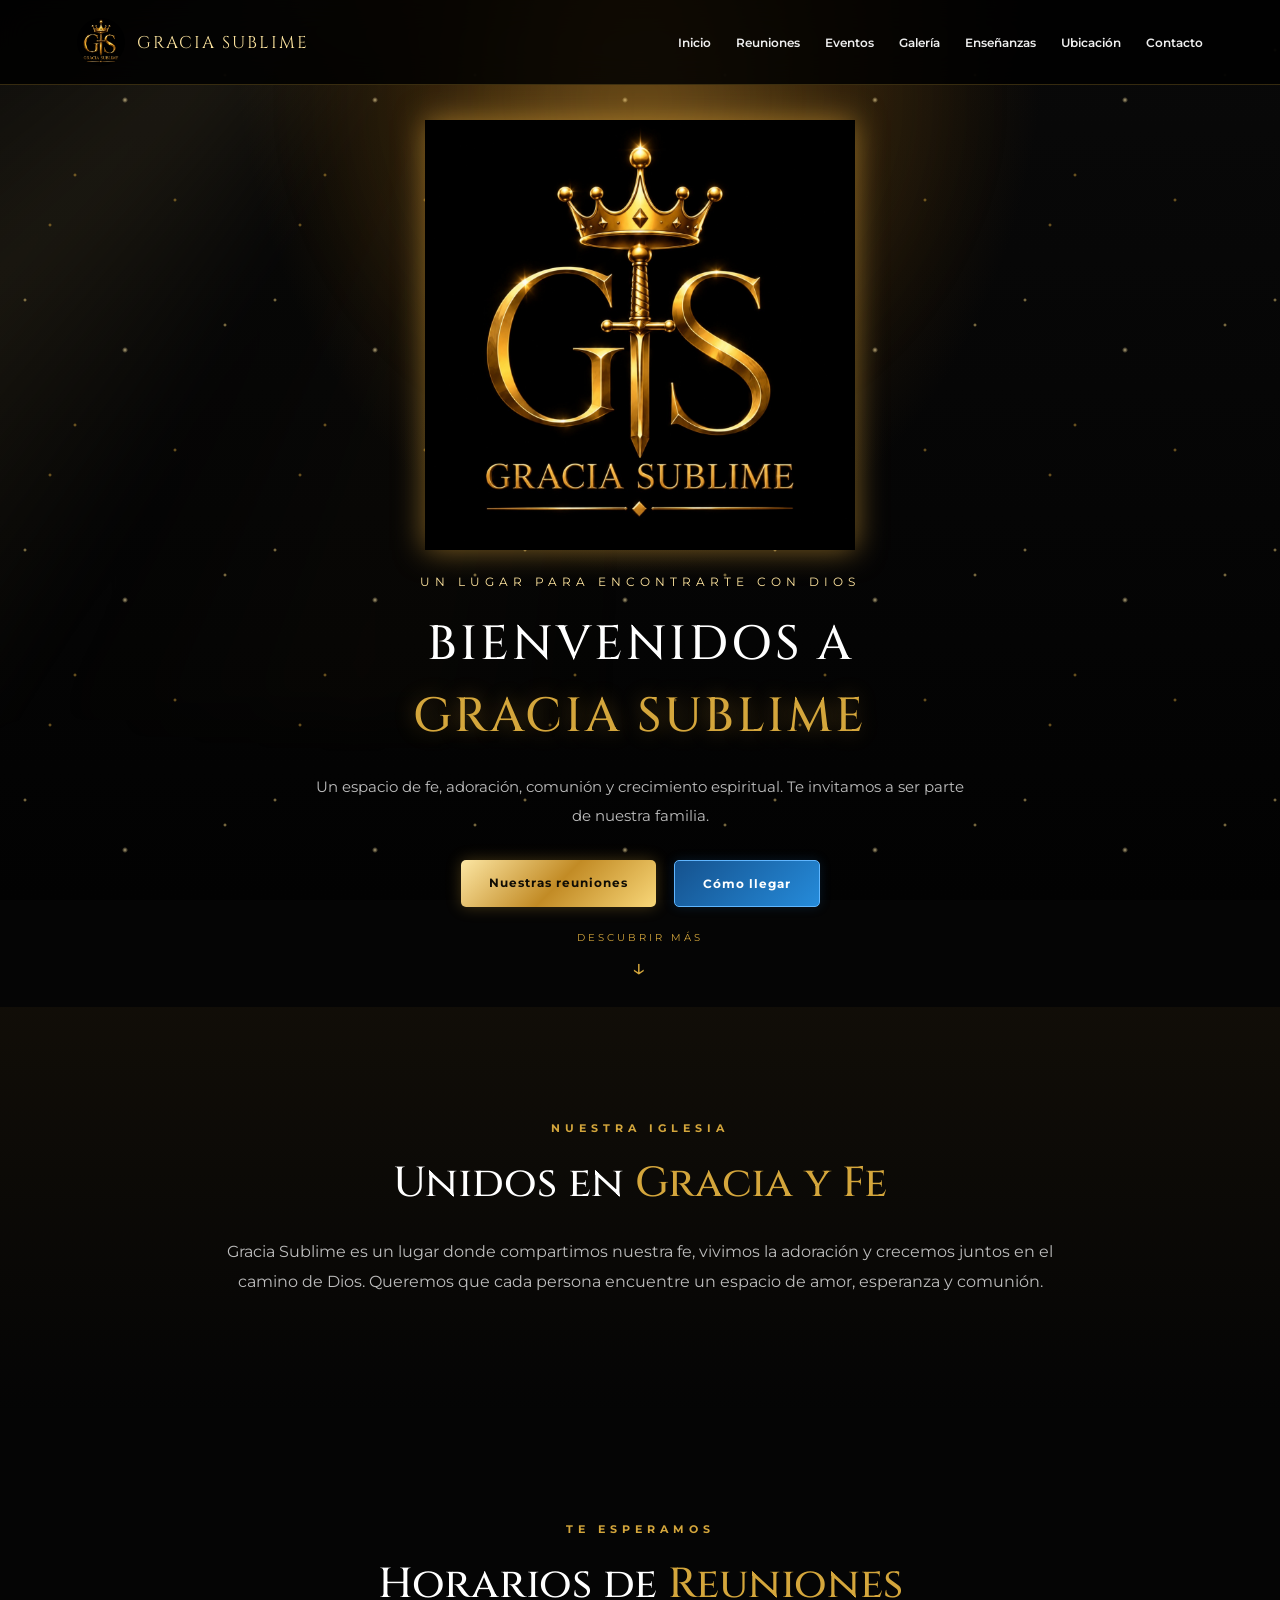
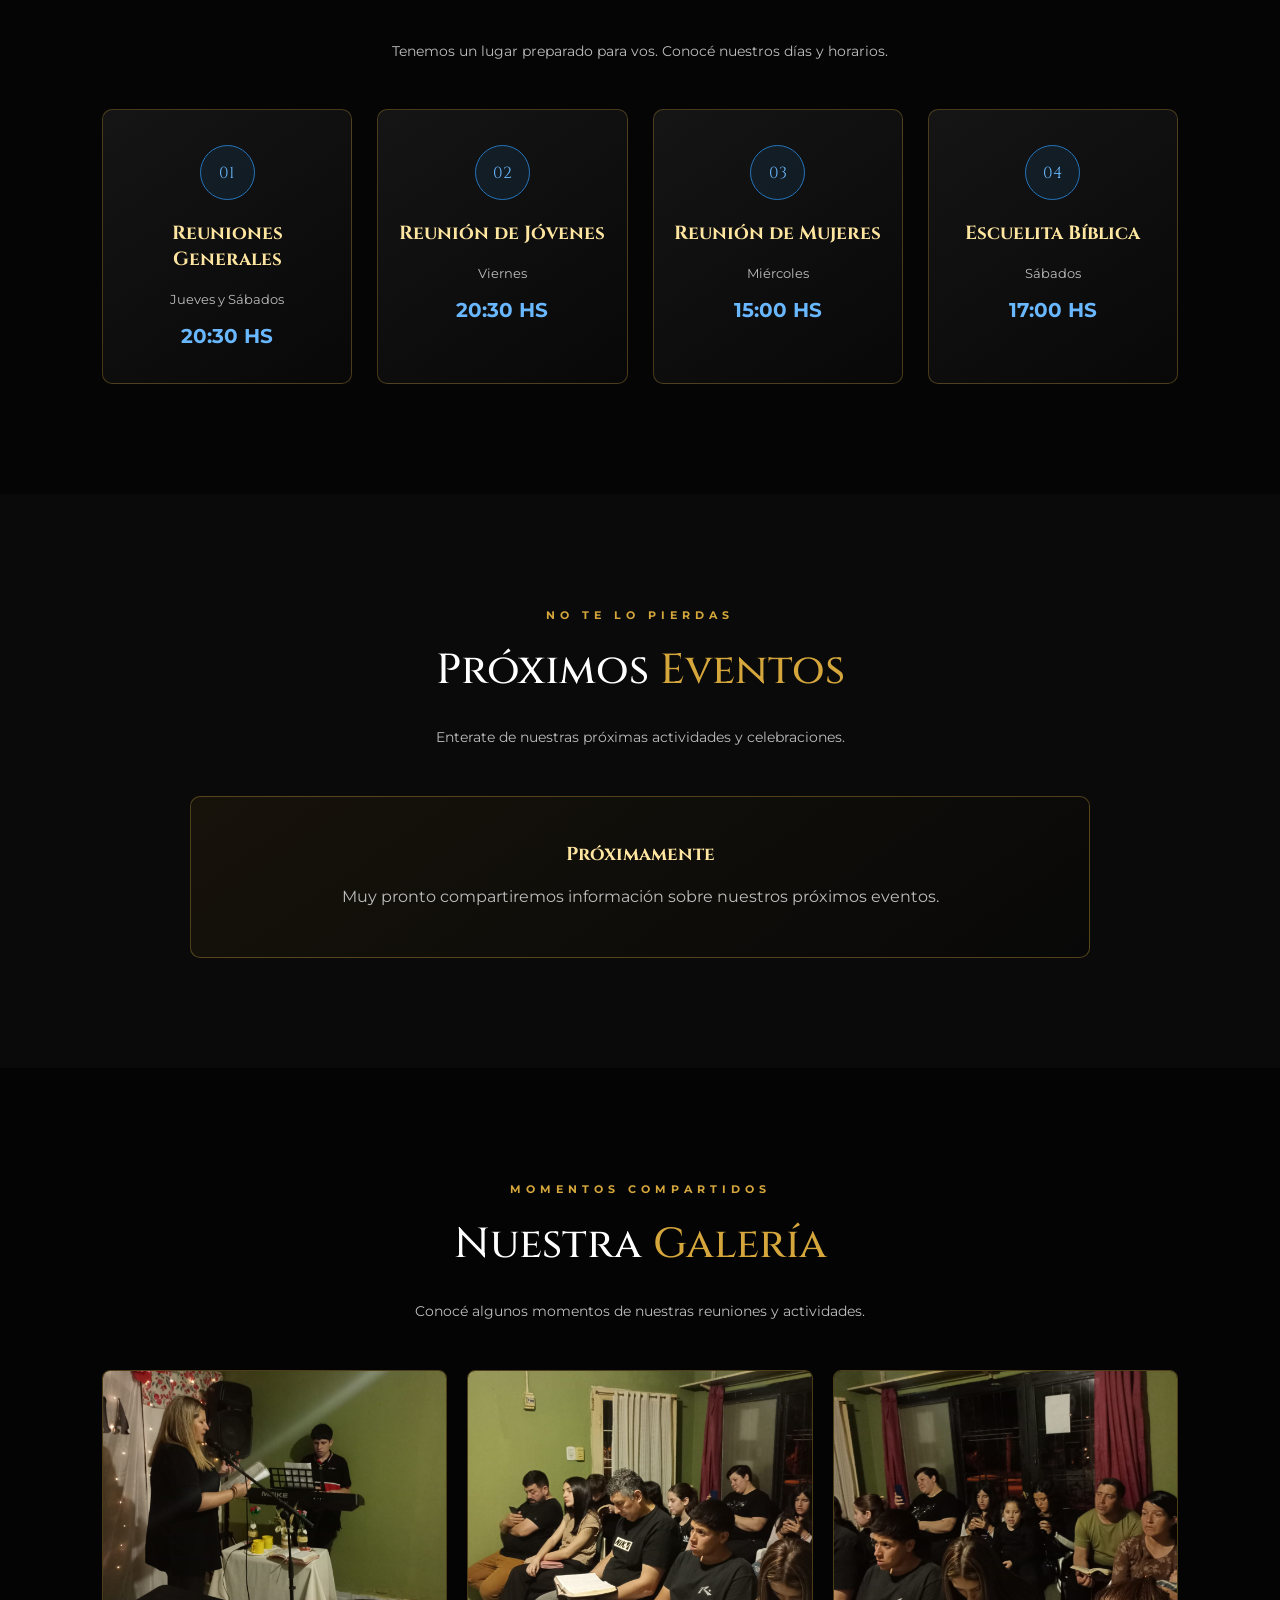
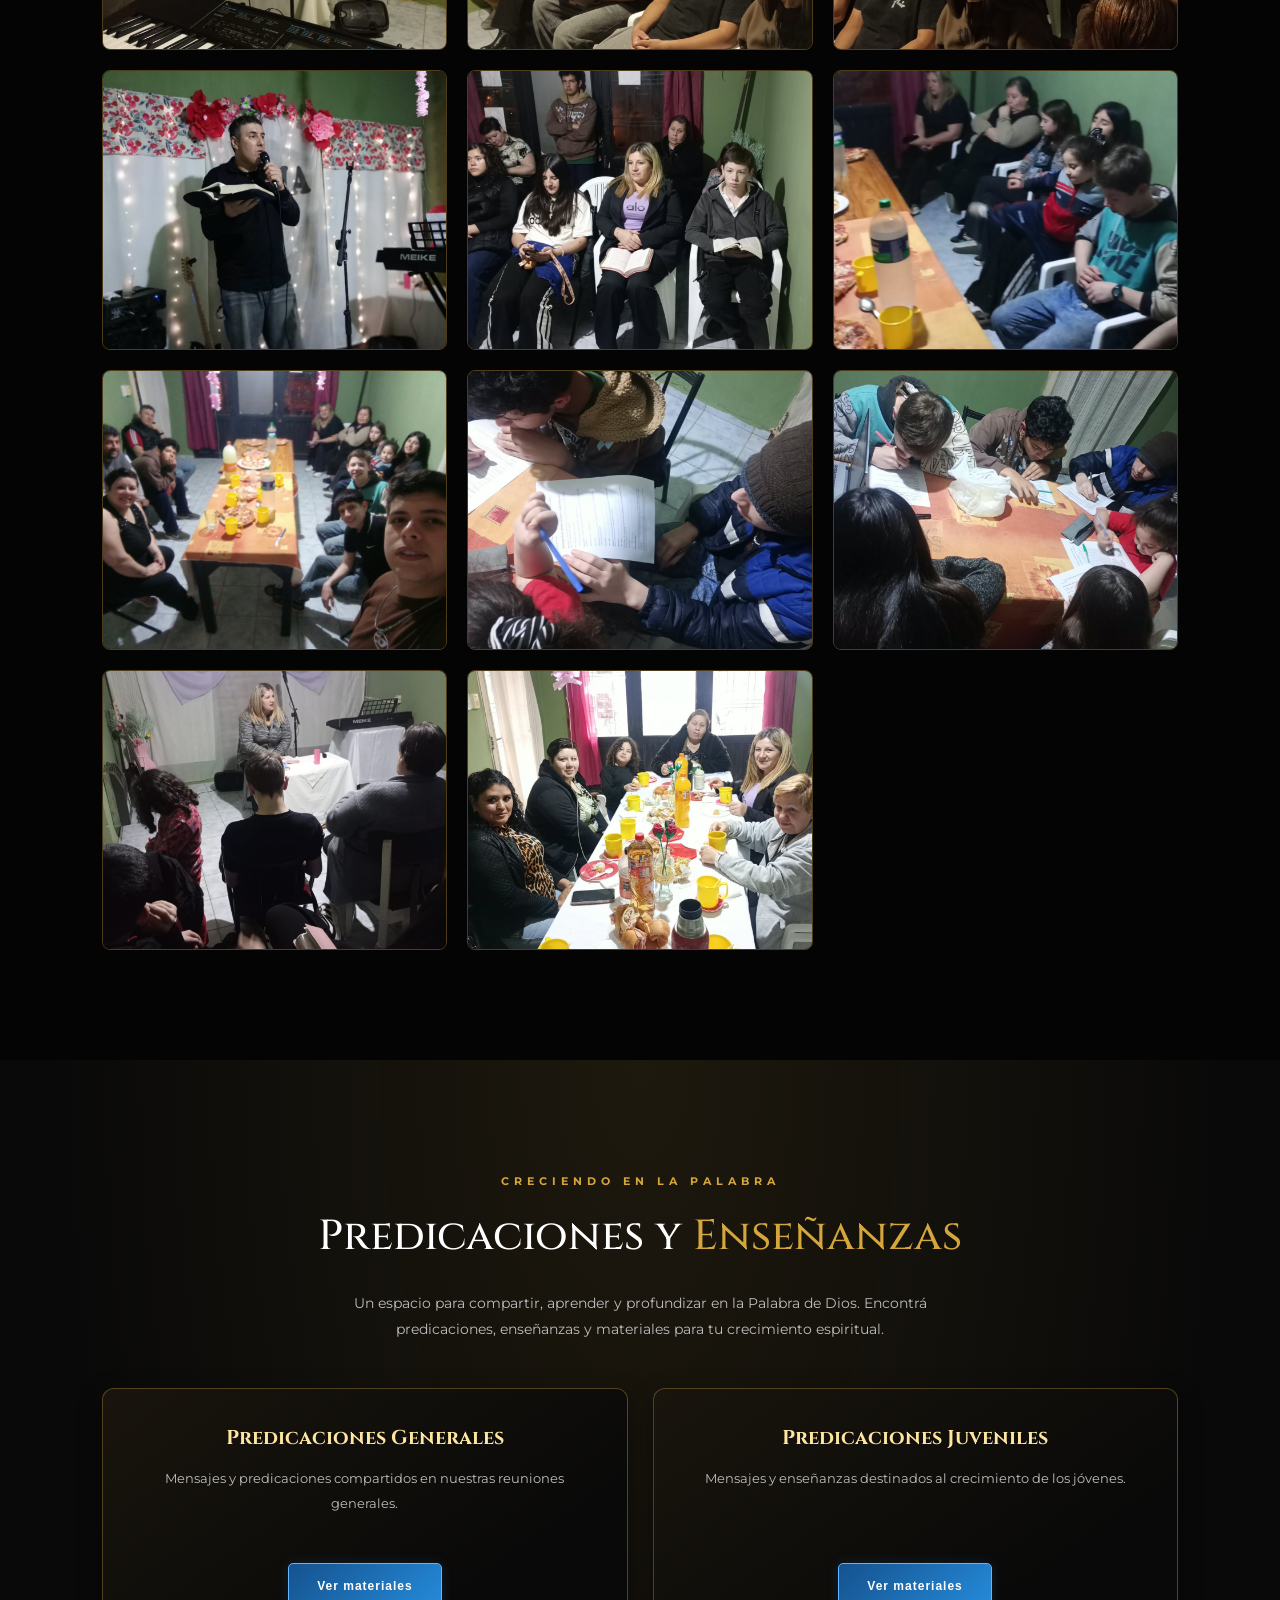
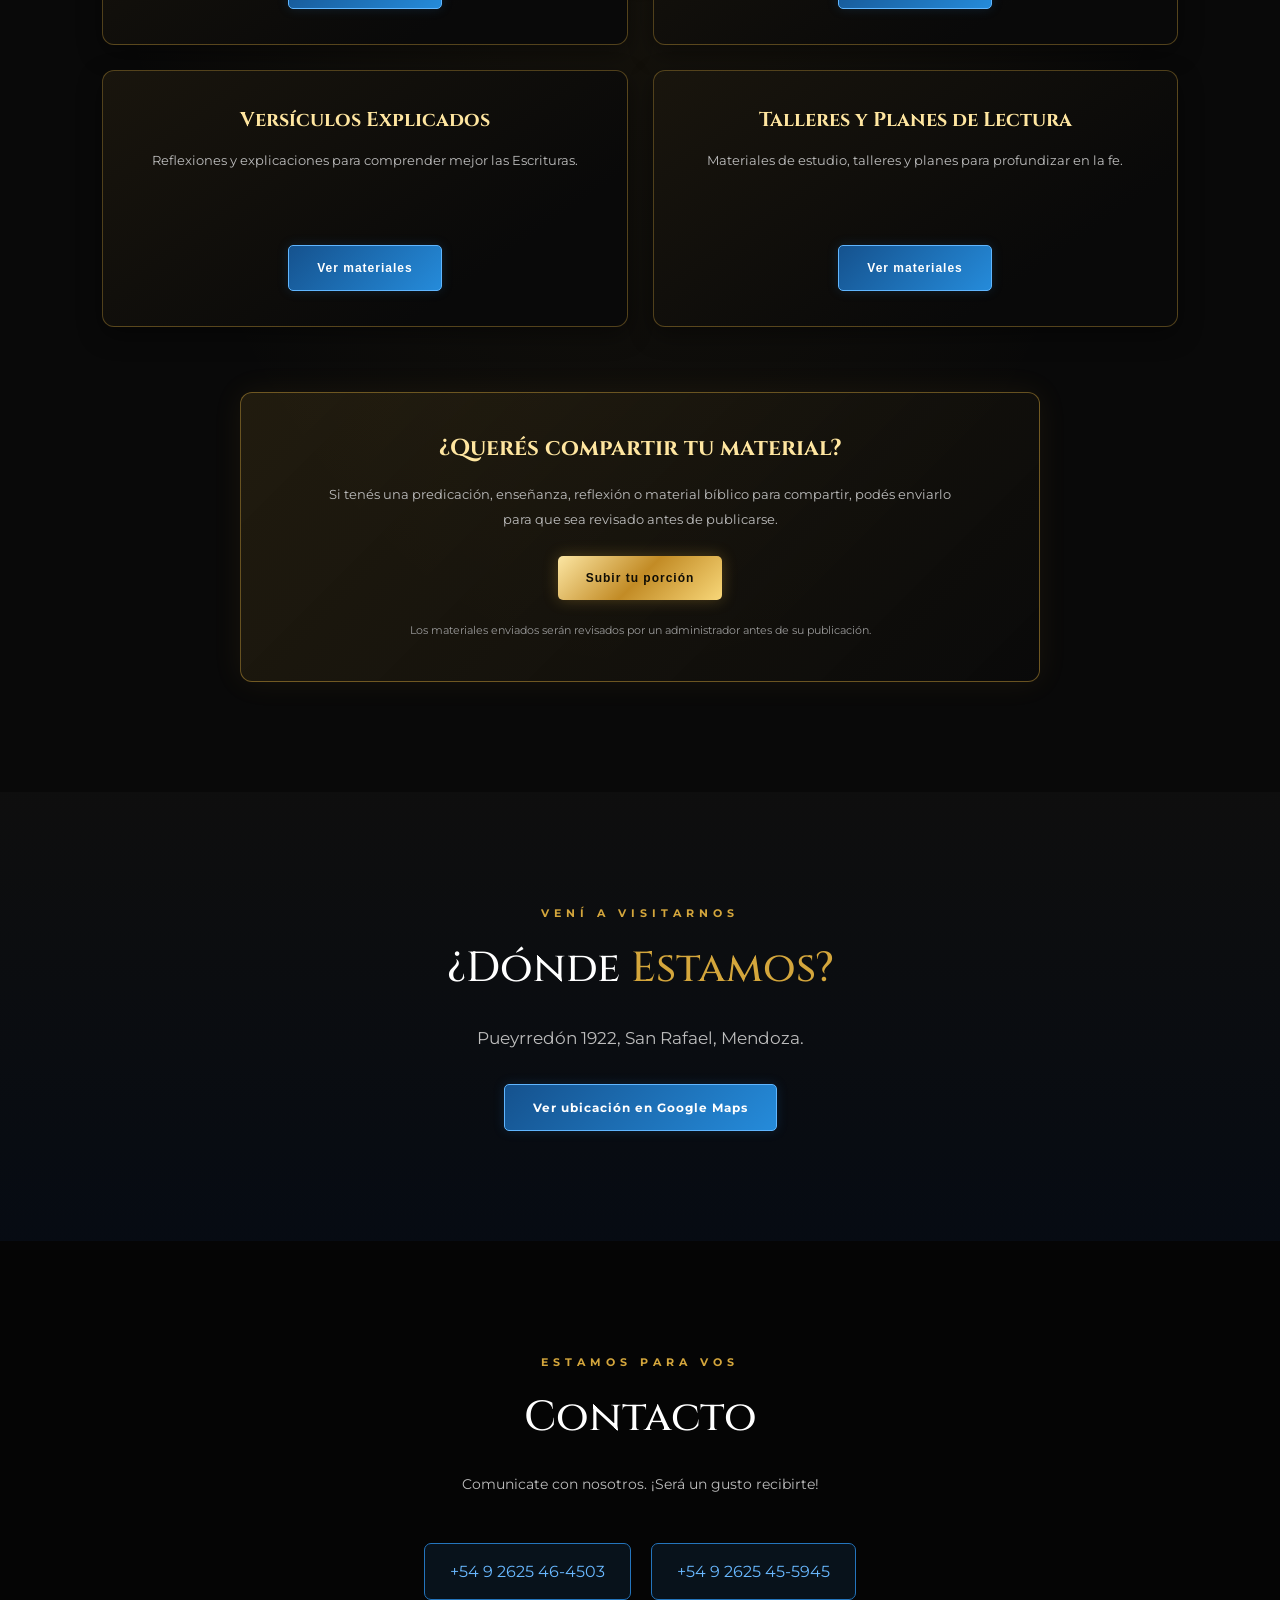
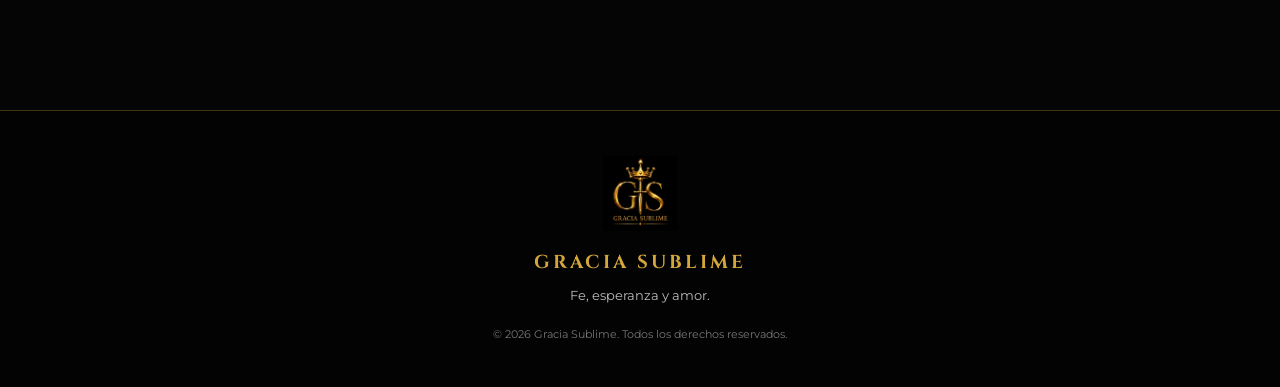
==== codigo/index.html @ 3dc7ae42 "Primera version de la pagina Gracia Sublime" ====
<!DOCTYPE html>
<html lang="es">
<head>
    <meta charset="UTF-8">
    <meta name="viewport" content="width=device-width, initial-scale=1.0">

    <title>Gracia Sublime | Iglesia GS</title>

    <meta name="description" content="Bienvenidos a Gracia Sublime. Conocé nuestras reuniones, eventos, enseñanzas y actividades en San Rafael, Mendoza.">

    <link rel="icon" href="../logo iglesia.jpeg" type="image/jpeg">
    <link rel="stylesheet" href="style.css">
</head>

<body>

    <!-- FONDO ANIMADO -->
    <div class="fondo-animado">
        <div class="rayos-sol"></div>
        <div class="particulas"></div>
    </div>

    <!-- NAVEGACION -->
    <header class="encabezado">

        <a href="#inicio" class="marca">
            <img src="../logo iglesia.jpeg" alt="Logo Gracia Sublime">
            <span>GRACIA SUBLIME</span>
        </a>

        <nav class="navegacion" id="navegacion">
            <a href="#inicio">Inicio</a>
            <a href="#reuniones">Reuniones</a>
            <a href="#eventos">Eventos</a>
            <a href="#galeria">Galería</a>
            <a href="#ensenanzas">Enseñanzas</a>
            <a href="#ubicacion">Ubicación</a>
            <a href="#contacto">Contacto</a>
        </nav>

        <button class="menu-movil" id="menu-movil" aria-label="Abrir menú">
            ☰
        </button>

    </header>


    <!-- PORTADA PRINCIPAL -->
    <main>

        <section class="portada" id="inicio">

            <div class="luz-portada"></div>

            <div class="contenido-portada">

                <img
                    src="../logo iglesia.jpeg"
                    alt="Gracia Sublime GS"
                    class="logo-principal"
                >

                <p class="subtitulo-portada">
                    UN LUGAR PARA ENCONTRARTE CON DIOS
                </p>

                <h1>
                    BIENVENIDOS A
                    <span>GRACIA SUBLIME</span>
                </h1>

                <p class="descripcion-portada">
                    Un espacio de fe, adoración, comunión y crecimiento
                    espiritual. Te invitamos a ser parte de nuestra familia.
                </p>

                <div class="botones-portada">

                    <a href="#reuniones" class="boton-dorado">
                        Nuestras reuniones
                    </a>

                    <a href="#ubicacion" class="boton-azul">
                        Cómo llegar
                    </a>

                </div>

            </div>

            <a href="#presentacion" class="deslizar">
                DESCUBRIR MÁS
                <span>↓</span>
            </a>

        </section>


        <!-- PRESENTACION DE LA IGLESIA -->
        <section class="seccion presentacion" id="presentacion">

            <span class="etiqueta">NUESTRA IGLESIA</span>

            <h2>Unidos en <span>Gracia y Fe</span></h2>

            <p>
                Gracia Sublime es un lugar donde compartimos nuestra fe,
                vivimos la adoración y crecemos juntos en el camino de Dios.
                Queremos que cada persona encuentre un espacio de amor,
                esperanza y comunión.
            </p>

        </section>


        <!-- HORARIOS DE REUNIONES -->
        <section class="seccion" id="reuniones">

            <span class="etiqueta">TE ESPERAMOS</span>

            <h2>Horarios de <span>Reuniones</span></h2>

            <p class="introduccion">
                Tenemos un lugar preparado para vos.
                Conocé nuestros días y horarios.
            </p>

            <div class="contenedor-reuniones">

                <article class="tarjeta-reunion">
                    <div class="icono-reunion">01</div>
                    <h3>Reuniones Generales</h3>
                    <p>Jueves y Sábados</p>
                    <strong>20:30 HS</strong>
                </article>

                <article class="tarjeta-reunion">
                    <div class="icono-reunion">02</div>
                    <h3>Reunión de Jóvenes</h3>
                    <p>Viernes</p>
                    <strong>20:30 HS</strong>
                </article>

                <article class="tarjeta-reunion">
                    <div class="icono-reunion">03</div>
                    <h3>Reunión de Mujeres</h3>
                    <p>Miércoles</p>
                    <strong>15:00 HS</strong>
                </article>

                <article class="tarjeta-reunion">
                    <div class="icono-reunion">04</div>
                    <h3>Escuelita Bíblica</h3>
                    <p>Sábados</p>
                    <strong>17:00 HS</strong>
                </article>

            </div>

        </section>


        <!-- EVENTOS -->
        <section class="seccion eventos" id="eventos">

            <span class="etiqueta">NO TE LO PIERDAS</span>

            <h2>Próximos <span>Eventos</span></h2>

            <p class="introduccion">
                Enterate de nuestras próximas actividades y celebraciones.
            </p>

            <div class="contenedor-eventos">

                <div class="evento-vacio">
                    <h3>Próximamente</h3>
                    <p>
                        Muy pronto compartiremos información
                        sobre nuestros próximos eventos.
                    </p>
                </div>

            </div>

        </section>


        <!-- GALERIA -->
        <section class="seccion galeria" id="galeria">

            <span class="etiqueta">MOMENTOS COMPARTIDOS</span>

            <h2>Nuestra <span>Galería</span></h2>

            <p class="introduccion">
                Conocé algunos momentos de nuestras reuniones
                y actividades.
            </p>

            <div class="contenedor-galeria" id="contenedor-galeria">

                <!-- AQUI AGREGAREMOS LAS FOTOGRAFIAS -->

            </div>

        </section>


        <!-- PREDICACIONES Y ENSENANZAS -->
        <section class="seccion ensenanzas" id="ensenanzas">

            <span class="etiqueta">CRECIENDO EN LA PALABRA</span>

            <h2>Predicaciones y <span>Enseñanzas</span></h2>

            <p class="introduccion">
                Un espacio para compartir, aprender y profundizar
                en la Palabra de Dios. Encontrá predicaciones,
                enseñanzas y materiales para tu crecimiento espiritual.
            </p>

            <div class="contenedor-categorias">

                <article class="tarjeta-categoria">
                    <h3>Predicaciones Generales</h3>
                    <p>
                        Mensajes y predicaciones compartidos
                        en nuestras reuniones generales.
                    </p>
                    <button type="button" class="boton-azul"
                        data-categoria="predicaciones-generales">
                        Ver materiales
                    </button>
                    <div class="lista-materiales"
                        id="predicaciones-generales"></div>
                </article>

                <article class="tarjeta-categoria">
                    <h3>Predicaciones Juveniles</h3>
                    <p>
                        Mensajes y enseñanzas destinados
                        al crecimiento de los jóvenes.
                    </p>
                    <button type="button" class="boton-azul"
                        data-categoria="predicaciones-juveniles">
                        Ver materiales
                    </button>
                    <div class="lista-materiales"
                        id="predicaciones-juveniles"></div>
                </article>

                <article class="tarjeta-categoria">
                    <h3>Versículos Explicados</h3>
                    <p>
                        Reflexiones y explicaciones para comprender
                        mejor las Escrituras.
                    </p>
                    <button type="button" class="boton-azul"
                        data-categoria="versiculos-explicados">
                        Ver materiales
                    </button>
                    <div class="lista-materiales"
                        id="versiculos-explicados"></div>
                </article>

                <article class="tarjeta-categoria">
                    <h3>Talleres y Planes de Lectura</h3>
                    <p>
                        Materiales de estudio, talleres
                        y planes para profundizar en la fe.
                    </p>
                    <button type="button" class="boton-azul"
                        data-categoria="talleres-y-planes-de-lectura">
                        Ver materiales
                    </button>
                    <div class="lista-materiales"
                        id="talleres-y-planes-de-lectura"></div>
                </article>

            </div>

            <div class="subir-materiales">

                <h3>¿Querés compartir tu material?</h3>

                <p>
                    Si tenés una predicación, enseñanza,
                    reflexión o material bíblico para compartir,
                    podés enviarlo para que sea revisado
                    antes de publicarse.
                </p>

                <button type="button" class="boton-dorado"
                    id="boton-subir-material">
                    Subir tu porción
                </button>

                <p class="aviso-materiales">
                    Los materiales enviados serán revisados
                    por un administrador antes de su publicación.
                </p>

            </div>

        </section>


        <!-- UBICACION -->
        <section class="seccion ubicacion" id="ubicacion">

            <span class="etiqueta">VENÍ A VISITARNOS</span>

            <h2>¿Dónde <span>Estamos?</span></h2>

            <p class="direccion">
                Pueyrredón 1922, San Rafael, Mendoza.
            </p>

            <a
                href="https://www.google.com/maps/place/Gral.+Juan+M.+de+Pueyrred%C3%B3n+1922,+M5602CQL+San+Rafael,+Mendoza/@-34.5930372,-68.332269,17z/"
                target="_blank"
                rel="noopener noreferrer"
                class="boton-azul"
            >
                Ver ubicación en Google Maps
            </a>

        </section>


        <!-- CONTACTO -->
        <section class="seccion contacto" id="contacto">

            <span class="etiqueta">ESTAMOS PARA VOS</span>

            <h2>Contacto</h2>

            <p class="introduccion">
                Comunicate con nosotros. ¡Será un gusto recibirte!
            </p>

            <div class="contenedor-contacto">

                <a href="https://wa.me/5492625464503" target="_blank" rel="noopener noreferrer">
                    +54 9 2625 46-4503
                </a>

                <a href="https://wa.me/5492625455945" target="_blank" rel="noopener noreferrer">
                    +54 9 2625 45-5945
                </a>

            </div>

        </section>

    </main>


    <!-- PIE DE PAGINA -->
    <footer class="pie-pagina">

        <img src="../logo iglesia.jpeg" alt="Logo GS">

        <h3>GRACIA SUBLIME</h3>

        <p>Fe, esperanza y amor.</p>

        <span>© 2026 Gracia Sublime. Todos los derechos reservados.</span>

    </footer>


    <script src="script.js"></script>

</body>
</html>
---- codigo/style.css ----
/* =========================================
   GRACIA SUBLIME - ESTILOS PRINCIPALES
========================================= */

@import url('https://fonts.googleapis.com/css2?family=Cinzel:wght@400;500;600;700&family=Montserrat:wght@300;400;500;600;700&display=swap');

:root {
    --negro: #050505;
    --negro-claro: #101010;
    --dorado: #d4a63c;
    --dorado-claro: #ffe6a0;
    --azul: #2475bd;
    --azul-claro: #69b8ff;
    --blanco: #ffffff;
    --gris: #bdbdbd;
}

* {
    margin: 0;
    padding: 0;
    box-sizing: border-box;
    scroll-behavior: smooth;
}

body {
    background: var(--negro);
    color: var(--blanco);
    font-family: 'Montserrat', sans-serif;
    overflow-x: hidden;
}

/* =========================================
   FONDO ANIMADO
========================================= */

.fondo-animado {
    position: fixed;
    inset: 0;
    z-index: -1;
    overflow: hidden;
    pointer-events: none;
    background:
        radial-gradient(ellipse at 50% 0%, #49300c 0%, transparent 45%),
        linear-gradient(180deg, #090909, #020202);
}

.rayos-sol {
    position: absolute;
    top: -40%;
    left: 50%;
    width: 120%;
    height: 120%;
    transform: translateX(-50%);
    background: conic-gradient(
        from 180deg at 50% 0%,
        transparent 0deg,
        rgba(255, 190, 65, 0.02) 15deg,
        transparent 30deg,
        rgba(255, 215, 120, 0.08) 45deg,
        transparent 65deg,
        rgba(255, 190, 65, 0.04) 85deg,
        transparent 110deg
    );
    filter: blur(25px);
    animation: moverRayos 18s ease-in-out infinite alternate;
}

@keyframes moverRayos {
    0% {
        transform: translateX(-50%) rotate(-8deg);
        opacity: 0.5;
    }

    100% {
        transform: translateX(-50%) rotate(8deg);
        opacity: 1;
    }
}

.particulas {
    position: absolute;
    inset: 0;
    background-image:
        radial-gradient(2px 2px at 10% 20%, #ffdc83, transparent),
        radial-gradient(2px 2px at 30% 70%, #dba83c, transparent),
        radial-gradient(3px 3px at 50% 40%, #ffe8a8, transparent),
        radial-gradient(2px 2px at 70% 80%, #dba83c, transparent),
        radial-gradient(2px 2px at 90% 30%, #ffdc83, transparent),
        radial-gradient(2px 2px at 20% 90%, #dba83c, transparent);
    background-size: 250px 250px;
    animation: particulasCaer 20s linear infinite;
    opacity: 0.7;
}

@keyframes particulasCaer {
    from {
        background-position: 0 0;
    }

    to {
        background-position: 100px 1000px;
    }
}

/* =========================================
   ENCABEZADO Y NAVEGACION
========================================= */

.encabezado {
    position: fixed;
    top: 0;
    left: 0;
    width: 100%;
    min-height: 85px;
    padding: 12px 6%;
    display: flex;
    justify-content: space-between;
    align-items: center;
    background: rgba(0, 0, 0, 0.85);
    backdrop-filter: blur(15px);
    border-bottom: 1px solid rgba(212, 166, 60, 0.25);
    z-index: 1000;
}

.marca {
    display: flex;
    align-items: center;
    gap: 12px;
    text-decoration: none;
    color: var(--dorado-claro);
    font-family: 'Cinzel', serif;
    font-size: 17px;
    letter-spacing: 2px;
}

.marca img {
    width: 48px;
    height: 48px;
    object-fit: contain;
    border-radius: 50%;
}

.navegacion {
    display: flex;
    align-items: center;
    gap: 25px;
}

.navegacion a {
    text-decoration: none;
    color: #eee;
    font-size: 12px;
    font-weight: 600;
    transition: 0.3s;
    position: relative;
}

.navegacion a::after {
    content: "";
    position: absolute;
    bottom: -8px;
    left: 0;
    width: 0;
    height: 2px;
    background: var(--dorado);
    transition: 0.3s;
}

.navegacion a:hover {
    color: var(--dorado-claro);
}

.navegacion a:hover::after {
    width: 100%;
}

.menu-movil {
    display: none;
    background: none;
    color: var(--dorado);
    border: none;
    font-size: 30px;
    cursor: pointer;
}

/* =========================================
   PORTADA PRINCIPAL
========================================= */

.portada {
    min-height: 100vh;
    position: relative;
    display: flex;
    justify-content: center;
    align-items: center;
    text-align: center;
    padding: 120px 20px 100px;
    overflow: hidden;
}

.luz-portada {
    position: absolute;
    width: 700px;
    height: 700px;
    top: -250px;
    left: 50%;
    transform: translateX(-50%);
    background: radial-gradient(
        circle,
        rgba(255, 191, 73, 0.22),
        rgba(194, 125, 20, 0.08) 40%,
        transparent 70%
    );
    filter: blur(30px);
    animation: luzPulsante 5s ease-in-out infinite alternate;
}

@keyframes luzPulsante {
    from {
        opacity: 0.5;
        transform: translateX(-50%) scale(0.9);
    }

    to {
        opacity: 1;
        transform: translateX(-50%) scale(1.1);
    }
}

.contenido-portada {
    position: relative;
    z-index: 2;
    max-width: 900px;
}

.logo-principal {
    width: min(430px, 75vw);
    height: auto;
    object-fit: contain;
    filter: drop-shadow(0 0 15px rgba(255, 190, 65, 0.5));
    animation: brilloLogo 4s ease-in-out infinite alternate;
}

@keyframes brilloLogo {
    from {
        filter: drop-shadow(0 0 10px rgba(255, 190, 65, 0.3));
    }

    to {
        filter: drop-shadow(0 0 35px rgba(255, 190, 65, 0.9));
    }
}

.subtitulo-portada {
    color: var(--dorado-claro);
    font-size: 12px;
    letter-spacing: 5px;
    margin: 20px 0;
}

.contenido-portada h1 {
    font-family: 'Cinzel', serif;
    font-size: clamp(25px, 5vw, 48px);
    font-weight: 500;
    letter-spacing: 3px;
    line-height: 1.5;
}

.contenido-portada h1 span {
    display: block;
    color: var(--dorado);
    text-shadow: 0 0 20px rgba(255, 190, 65, 0.35);
}

.descripcion-portada {
    max-width: 650px;
    margin: 20px auto 30px;
    color: var(--gris);
    font-size: 15px;
    line-height: 1.9;
}

.botones-portada {
    display: flex;
    justify-content: center;
    flex-wrap: wrap;
    gap: 18px;
}

/* =========================================
   BOTONES
========================================= */

.boton-dorado,
.boton-azul {
    display: inline-block;
    padding: 15px 28px;
    border-radius: 5px;
    text-decoration: none;
    font-size: 12px;
    font-weight: 700;
    letter-spacing: 1px;
    transition: 0.35s;
    cursor: pointer;
}

.boton-dorado {
    color: #100d05;
    background: linear-gradient(135deg, #fce6a3, #c28b25, #f8d779);
    box-shadow: 0 0 15px rgba(212, 166, 60, 0.3);
    border: none;
}

.boton-dorado:hover {
    transform: translateY(-5px);
    box-shadow: 0 0 30px rgba(255, 197, 70, 0.8);
}

.boton-azul {
    color: white;
    background: linear-gradient(135deg, #15528e, #258bda);
    border: 1px solid #60b6ff;
    box-shadow: 0 0 12px rgba(36, 117, 189, 0.2);
}

.boton-azul:hover {
    transform: translateY(-5px);
    background: linear-gradient(135deg, #2475bd, #43a9ff);
    box-shadow: 0 0 25px rgba(65, 165, 255, 0.65);
}

.deslizar {
    position: absolute;
    bottom: 25px;
    left: 50%;
    transform: translateX(-50%);
    color: var(--dorado);
    text-decoration: none;
    font-size: 10px;
    letter-spacing: 3px;
    z-index: 2;
}

.deslizar span {
    display: block;
    font-size: 25px;
    margin-top: 8px;
    animation: bajar 1.5s infinite;
}

@keyframes bajar {
    0%, 100% {
        transform: translateY(0);
    }

    50% {
        transform: translateY(8px);
    }
}

/* =========================================
   SECCIONES GENERALES
========================================= */

.seccion {
    position: relative;
    padding: 110px 8%;
    text-align: center;
}

.etiqueta {
    display: inline-block;
    color: var(--dorado);
    font-size: 11px;
    font-weight: 700;
    letter-spacing: 5px;
    margin-bottom: 20px;
}

.seccion h2 {
    font-family: 'Cinzel', serif;
    font-size: clamp(28px, 4vw, 42px);
    font-weight: 500;
    margin-bottom: 25px;
}

.seccion h2 span {
    color: var(--dorado);
}

.seccion p {
    color: var(--gris);
    line-height: 1.9;
}

.introduccion {
    max-width: 650px;
    margin: 0 auto 45px;
    font-size: 14px;
}

/* =========================================
   PRESENTACION
========================================= */

.presentacion {
    background: linear-gradient(
        180deg,
        rgba(20, 16, 9, 0.85),
        rgba(5, 5, 5, 0.95)
    );
}

.presentacion > p {
    max-width: 850px;
    margin: auto;
    font-size: 16px;
}

/* =========================================
   TARJETAS DE REUNIONES
========================================= */

.contenedor-reuniones {
    display: grid;
    grid-template-columns: repeat(4, 1fr);
    gap: 25px;
    max-width: 1250px;
    margin: auto;
}

.tarjeta-reunion {
    background: linear-gradient(145deg, #151515, #080808);
    padding: 35px 20px;
    border: 1px solid rgba(212, 166, 60, 0.3);
    border-radius: 10px;
    transition: 0.4s;
}

.tarjeta-reunion:hover {
    transform: translateY(-10px);
    border-color: var(--azul-claro);
    box-shadow: 0 0 25px rgba(36, 117, 189, 0.3);
}

.icono-reunion {
    width: 55px;
    height: 55px;
    margin: 0 auto 20px;
    display: flex;
    justify-content: center;
    align-items: center;
    border-radius: 50%;
    color: var(--azul-claro);
    border: 1px solid var(--azul);
    background: rgba(36, 117, 189, 0.12);
    font-family: 'Cinzel', serif;
}

.tarjeta-reunion h3 {
    color: var(--dorado-claro);
    font-family: 'Cinzel', serif;
    font-size: 19px;
    margin-bottom: 15px;
}

.tarjeta-reunion p {
    margin-bottom: 12px;
    font-size: 13px;
}

.tarjeta-reunion strong {
    color: var(--azul-claro);
    font-size: 20px;
}

/* =========================================
   EVENTOS
========================================= */

.eventos {
    background: rgba(12, 12, 12, 0.8);
}

.contenedor-eventos {
    max-width: 900px;
    margin: auto;
}

.evento-vacio {
    padding: 45px 20px;
    border: 1px solid rgba(212, 166, 60, 0.35);
    background: linear-gradient(145deg, #17130b, #080808);
    border-radius: 10px;
}

.evento-vacio h3 {
    color: var(--dorado-claro);
    font-family: 'Cinzel', serif;
    margin-bottom: 15px;
}

/* =========================================
   GALERIA
========================================= */

.galeria {
    background: rgba(5, 5, 5, 0.9);
}

.contenedor-galeria {
    max-width: 1100px;
    margin: auto;
    display: grid;
    grid-template-columns: repeat(3, 1fr);
    gap: 20px;
}

.foto-galeria {
    width: 100%;
    height: 280px;
    object-fit: cover;
    border-radius: 8px;
    border: 1px solid rgba(212, 166, 60, 0.35);
    transition: 0.4s;
}

.foto-galeria:hover {
    transform: scale(1.04);
    border-color: var(--azul-claro);
    box-shadow: 0 0 25px rgba(36, 117, 189, 0.4);
}

/* =========================================
   PREDICACIONES Y ENSENANZAS
========================================= */

.ensenanzas {
    background:
        radial-gradient(
            ellipse at 50% 0%,
            rgba(212, 166, 60, 0.10),
            transparent 65%
        ),
        rgba(10, 10, 10, 0.95);
}

.contenedor-categorias {
    max-width: 1150px;
    margin: 0 auto;
    display: grid;
    grid-template-columns: repeat(2, 1fr);
    gap: 25px;
}

.tarjeta-categoria {
    position: relative;
    overflow: hidden;
    padding: 35px 28px;
    text-align: center;
    border-radius: 12px;
    border: 1px solid rgba(212, 166, 60, 0.35);
    background: linear-gradient(145deg, #19150d, #090909 75%);
    box-shadow: 0 8px 25px rgba(0, 0, 0, 0.4);
    transition: transform 0.4s, border-color 0.4s, box-shadow 0.4s;
}

.tarjeta-categoria::before {
    content: "";
    position: absolute;
    top: -100%;
    left: -50%;
    width: 200%;
    height: 200%;
    background: radial-gradient(
        circle,
        rgba(255, 210, 110, 0.08),
        transparent 55%
    );
    opacity: 0;
    transition: opacity 0.4s;
    pointer-events: none;
}

.tarjeta-categoria:hover {
    transform: translateY(-8px);
    border-color: var(--dorado);
    box-shadow: 0 0 28px rgba(212, 166, 60, 0.15);
}

.tarjeta-categoria:hover::before {
    opacity: 1;
}

.tarjeta-categoria h3 {
    position: relative;
    color: var(--dorado-claro);
    font-family: 'Cinzel', serif;
    font-size: 20px;
    margin-bottom: 15px;
}

.tarjeta-categoria > p {
    position: relative;
    font-size: 13px;
    min-height: 75px;
    margin-bottom: 22px;
}

.tarjeta-categoria .boton-azul {
    position: relative;
}

/* Lista de documentos */

.lista-materiales {
    display: none;
    margin-top: 25px;
    padding-top: 20px;
    border-top: 1px solid rgba(212, 166, 60, 0.25);
    text-align: left;
}

.lista-materiales.activo {
    display: block;
    animation: aparecerMateriales 0.35s ease;
}

@keyframes aparecerMateriales {
    from {
        opacity: 0;
        transform: translateY(-8px);
    }

    to {
        opacity: 1;
        transform: translateY(0);
    }
}

.lista-materiales p {
    font-size: 12px;
    text-align: center;
}

.enlace-material {
    display: block;
    color: var(--dorado-claro);
    text-decoration: none;
    padding: 13px 15px;
    margin-bottom: 10px;
    background: rgba(212, 166, 60, 0.07);
    border: 1px solid rgba(212, 166, 60, 0.2);
    border-radius: 6px;
    font-size: 13px;
    transition: 0.3s;
}

.enlace-material:hover {
    background: rgba(212, 166, 60, 0.16);
    border-color: var(--dorado);
    transform: translateX(5px);
}

/* Seccion para enviar materiales */

.subir-materiales {
    max-width: 800px;
    margin: 65px auto 0;
    padding: 40px 30px;
    border: 1px solid rgba(212, 166, 60, 0.45);
    border-radius: 12px;
    background: linear-gradient(
        135deg,
        rgba(212, 166, 60, 0.12),
        rgba(10, 10, 10, 0.95)
    );
    box-shadow: 0 0 30px rgba(212, 166, 60, 0.08);
}

.subir-materiales h3 {
    color: var(--dorado-claro);
    font-family: 'Cinzel', serif;
    font-size: 23px;
    margin-bottom: 18px;
}

.subir-materiales > p {
    max-width: 650px;
    margin: 0 auto 25px;
    font-size: 13px;
}

.subir-materiales .aviso-materiales {
    margin: 20px auto 0;
    color: #999;
    font-size: 11px;
}

/* =========================================
   UBICACION
========================================= */

.ubicacion {
    background: linear-gradient(
        180deg,
        rgba(15, 15, 15, 0.95),
        rgba(7, 12, 20, 0.95)
    );
}

.direccion {
    font-size: 17px;
    margin-bottom: 30px;
}

/* =========================================
   CONTACTO
========================================= */

.contenedor-contacto {
    display: flex;
    justify-content: center;
    flex-wrap: wrap;
    gap: 20px;
    margin-top: 30px;
}

.contenedor-contacto a {
    color: var(--azul-claro);
    text-decoration: none;
    padding: 18px 25px;
    background: rgba(36, 117, 189, 0.12);
    border: 1px solid var(--azul);
    border-radius: 7px;
    transition: 0.3s;
}

.contenedor-contacto a:hover {
    background: var(--azul);
    color: white;
    box-shadow: 0 0 20px rgba(36, 117, 189, 0.5);
    transform: translateY(-5px);
}

/* =========================================
   PIE DE PAGINA
========================================= */

.pie-pagina {
    text-align: center;
    padding: 45px 20px;
    background: #030303;
    border-top: 1px solid rgba(212, 166, 60, 0.3);
}

.pie-pagina img {
    width: 75px;
    height: 75px;
    object-fit: contain;
    margin-bottom: 15px;
}

.pie-pagina h3 {
    color: var(--dorado);
    font-family: 'Cinzel', serif;
    letter-spacing: 3px;
    margin-bottom: 12px;
}

.pie-pagina p {
    color: var(--gris);
    margin-bottom: 20px;
    font-size: 13px;
}

.pie-pagina span {
    color: #777;
    font-size: 11px;
}

/* =========================================
   ANIMACIONES DE SECCIONES
========================================= */

.aparecer {
    opacity: 0;
    transform: translateY(25px);
    transition: opacity 0.8s ease, transform 0.8s ease;
}

.aparecer.visible {
    opacity: 1;
    transform: translateY(0);
}

/* =========================================
   ADAPTACION PARA TABLETS
========================================= */

@media (max-width: 1100px) {

    .navegacion {
        gap: 14px;
    }

    .navegacion a {
        font-size: 10px;
    }

    .contenedor-reuniones {
        grid-template-columns: repeat(2, 1fr);
    }

}

/* =========================================
   ADAPTACION PARA CELULARES
========================================= */

@media (max-width: 650px) {

    .encabezado {
        padding: 12px 5%;
    }

    .marca {
        font-size: 13px;
    }

    .marca img {
        width: 40px;
        height: 40px;
    }

    .menu-movil {
        display: block;
    }

    .navegacion {
        display: none;
        position: absolute;
        top: 85px;
        left: 0;
        width: 100%;
        padding: 25px;
        flex-direction: column;
        align-items: center;
        gap: 25px;
        background: rgba(0, 0, 0, 0.97);
        border-bottom: 1px solid var(--dorado);
    }

    .navegacion.activo {
        display: flex;
    }

    .navegacion a {
        font-size: 13px;
    }

    .portada {
        min-height: 100vh;
    }

    .logo-principal {
        width: min(320px, 85vw);
    }

    .subtitulo-portada {
        font-size: 9px;
        letter-spacing: 3px;
    }

    .descripcion-portada {
        font-size: 13px;
    }

    .seccion {
        padding: 80px 6%;
    }

    .contenedor-reuniones {
        grid-template-columns: 1fr;
    }

    .contenedor-galeria {
        grid-template-columns: repeat(2, 1fr);
        gap: 10px;
    }

    .foto-galeria {
        height: 180px;
    }

    .contenedor-categorias {
        grid-template-columns: 1fr;
        gap: 18px;
    }

    .tarjeta-categoria {
        padding: 28px 20px;
    }

    .tarjeta-categoria > p {
        min-height: auto;
    }

    .subir-materiales {
        padding: 30px 20px;
    }

    .subir-materiales h3 {
        font-size: 20px;
    }

    .botones-portada {
        flex-direction: column;
        align-items: center;
    }

    .botones-portada a {
        width: 220px;
    }

}

/* =========================================
   ACCESIBILIDAD
========================================= */

@media (prefers-reduced-motion: reduce) {
    *,
    *::before,
    *::after {
        animation-duration: 0.01ms !important;
        animation-iteration-count: 1 !important;
        scroll-behavior: auto !important;
        transition-duration: 0.01ms !important;
    }
}
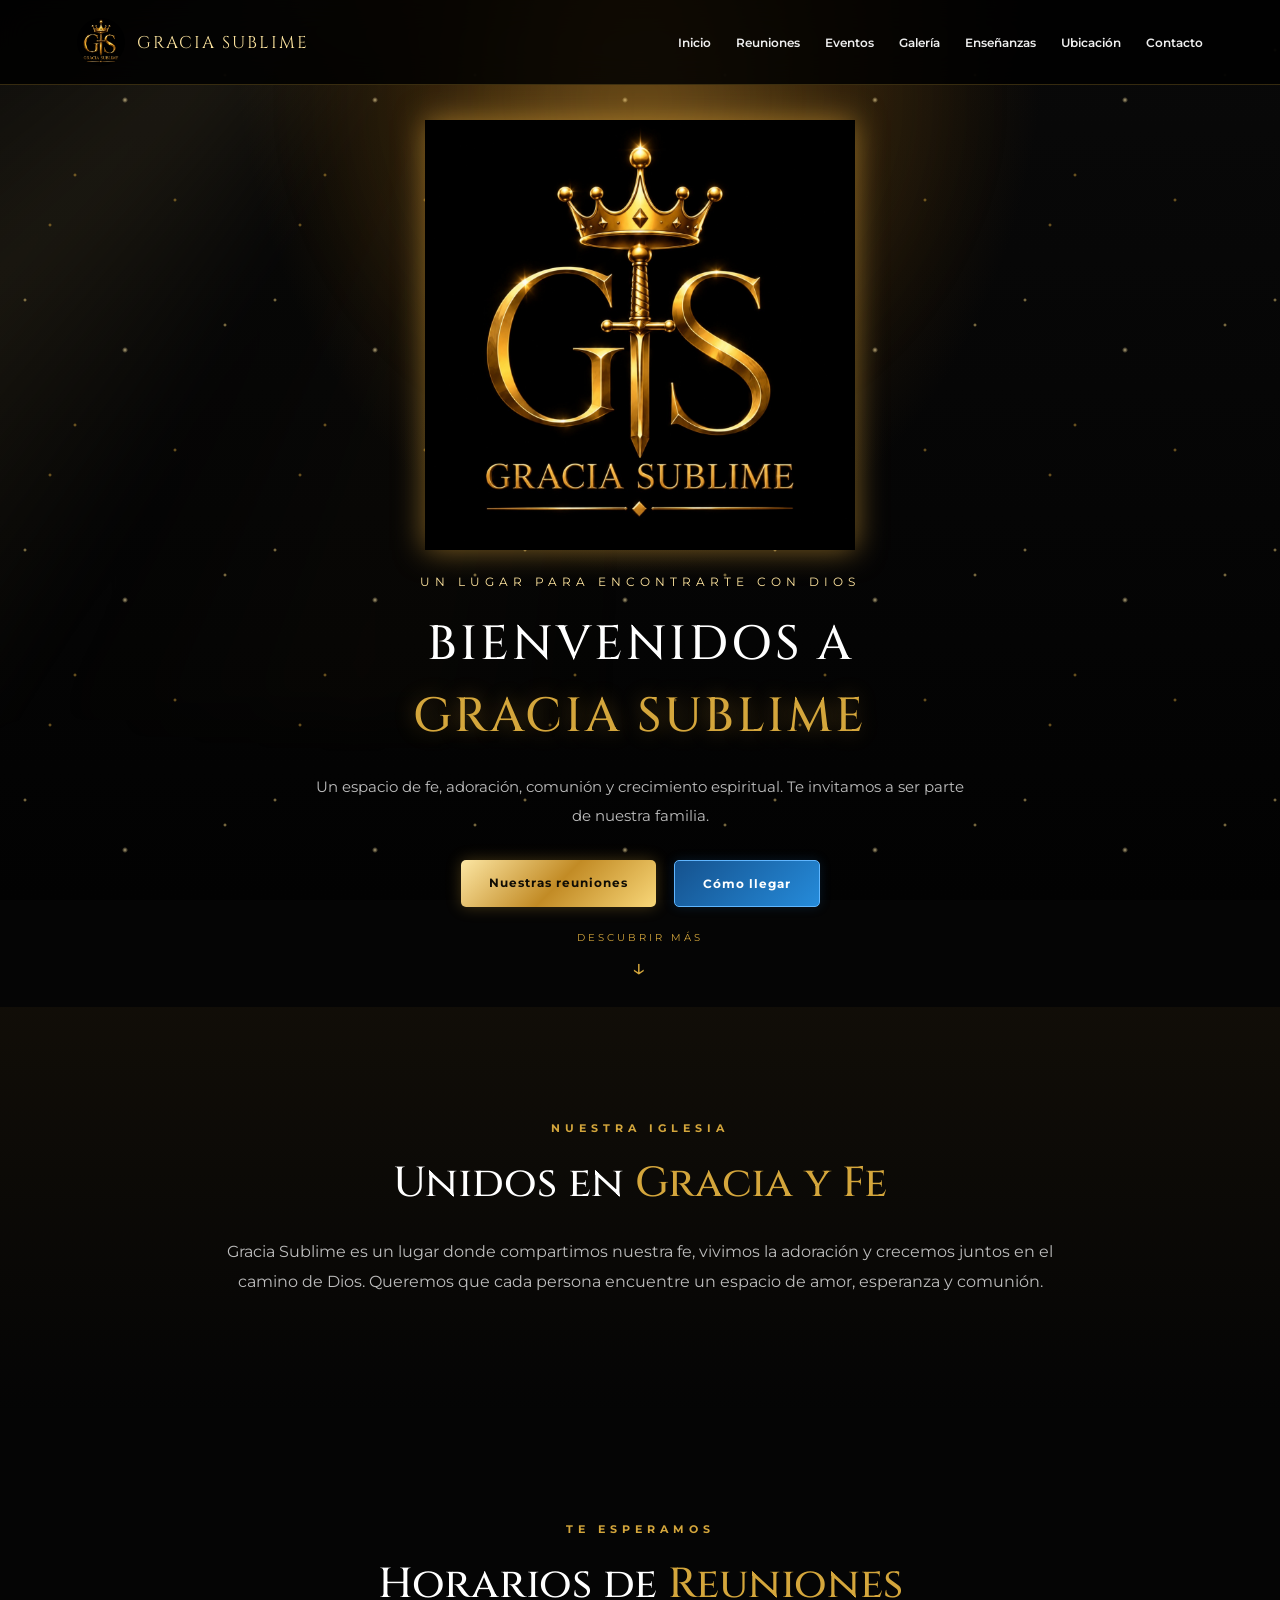
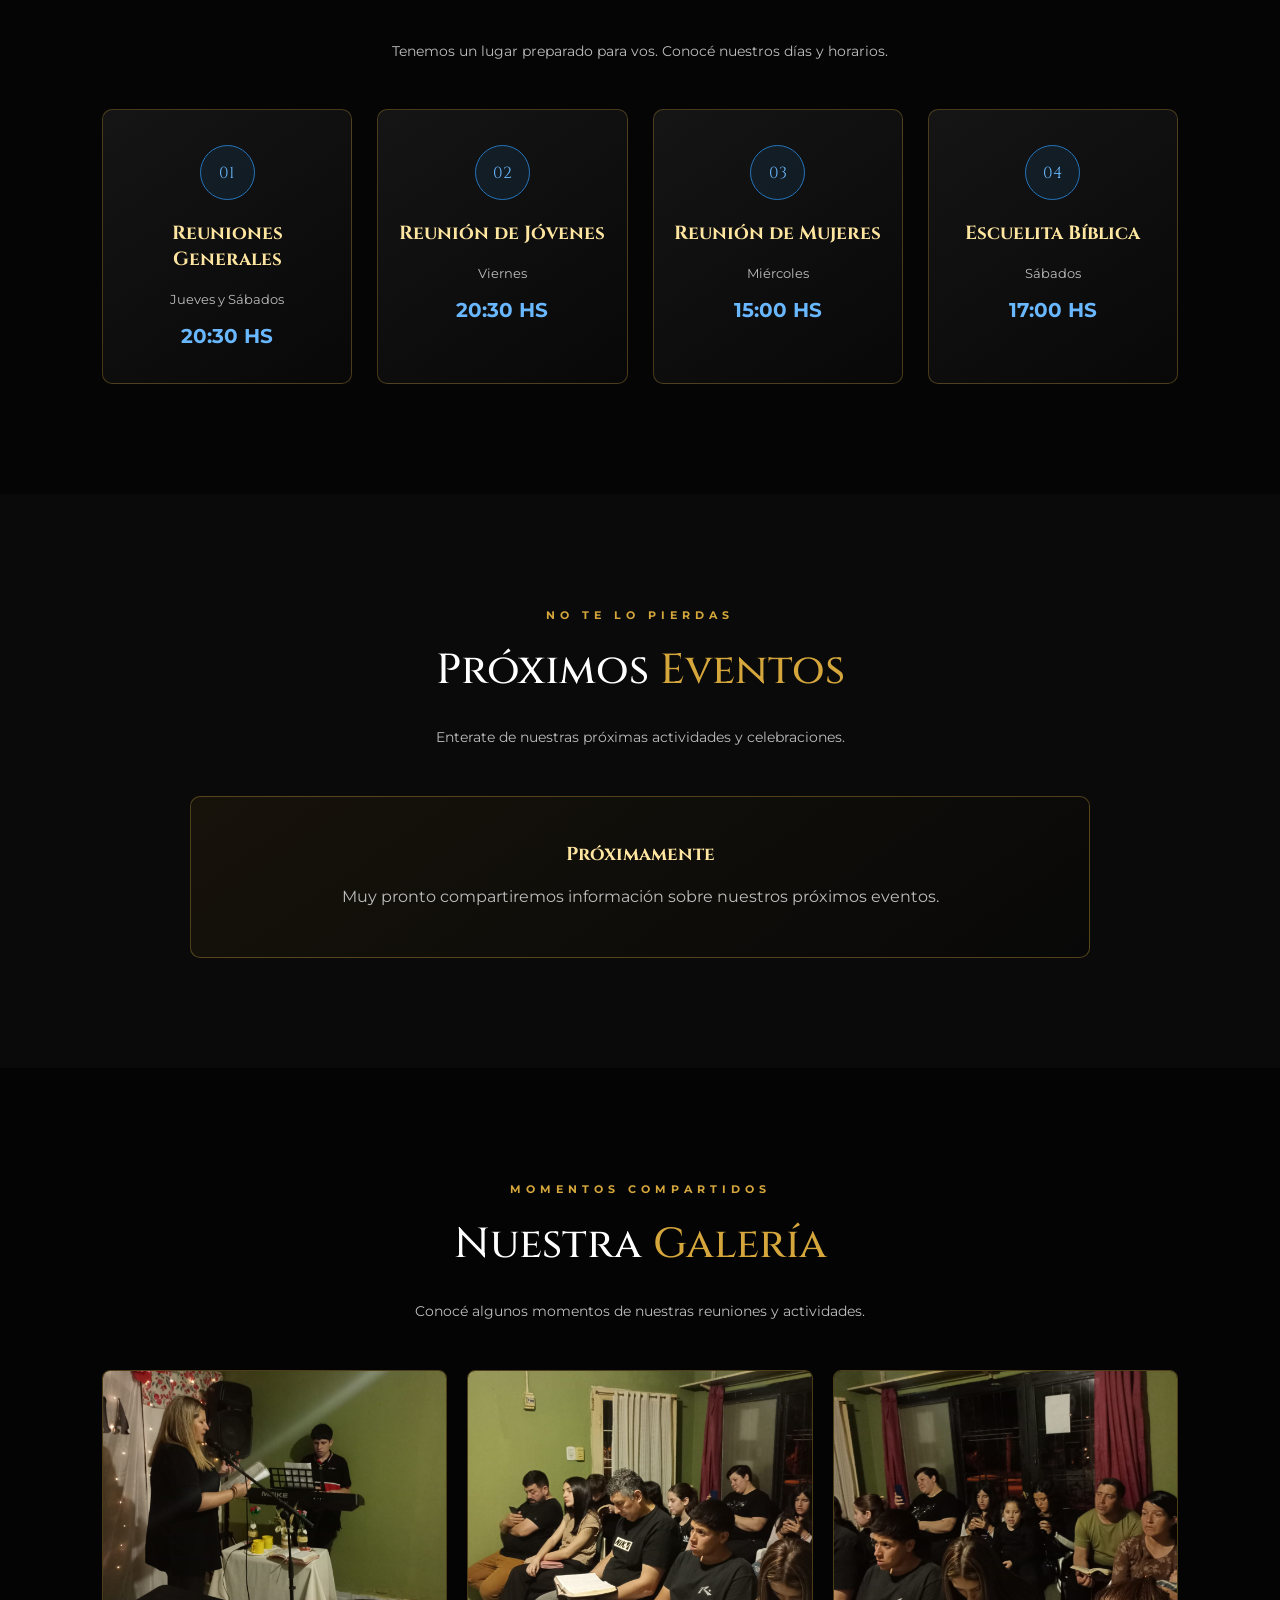
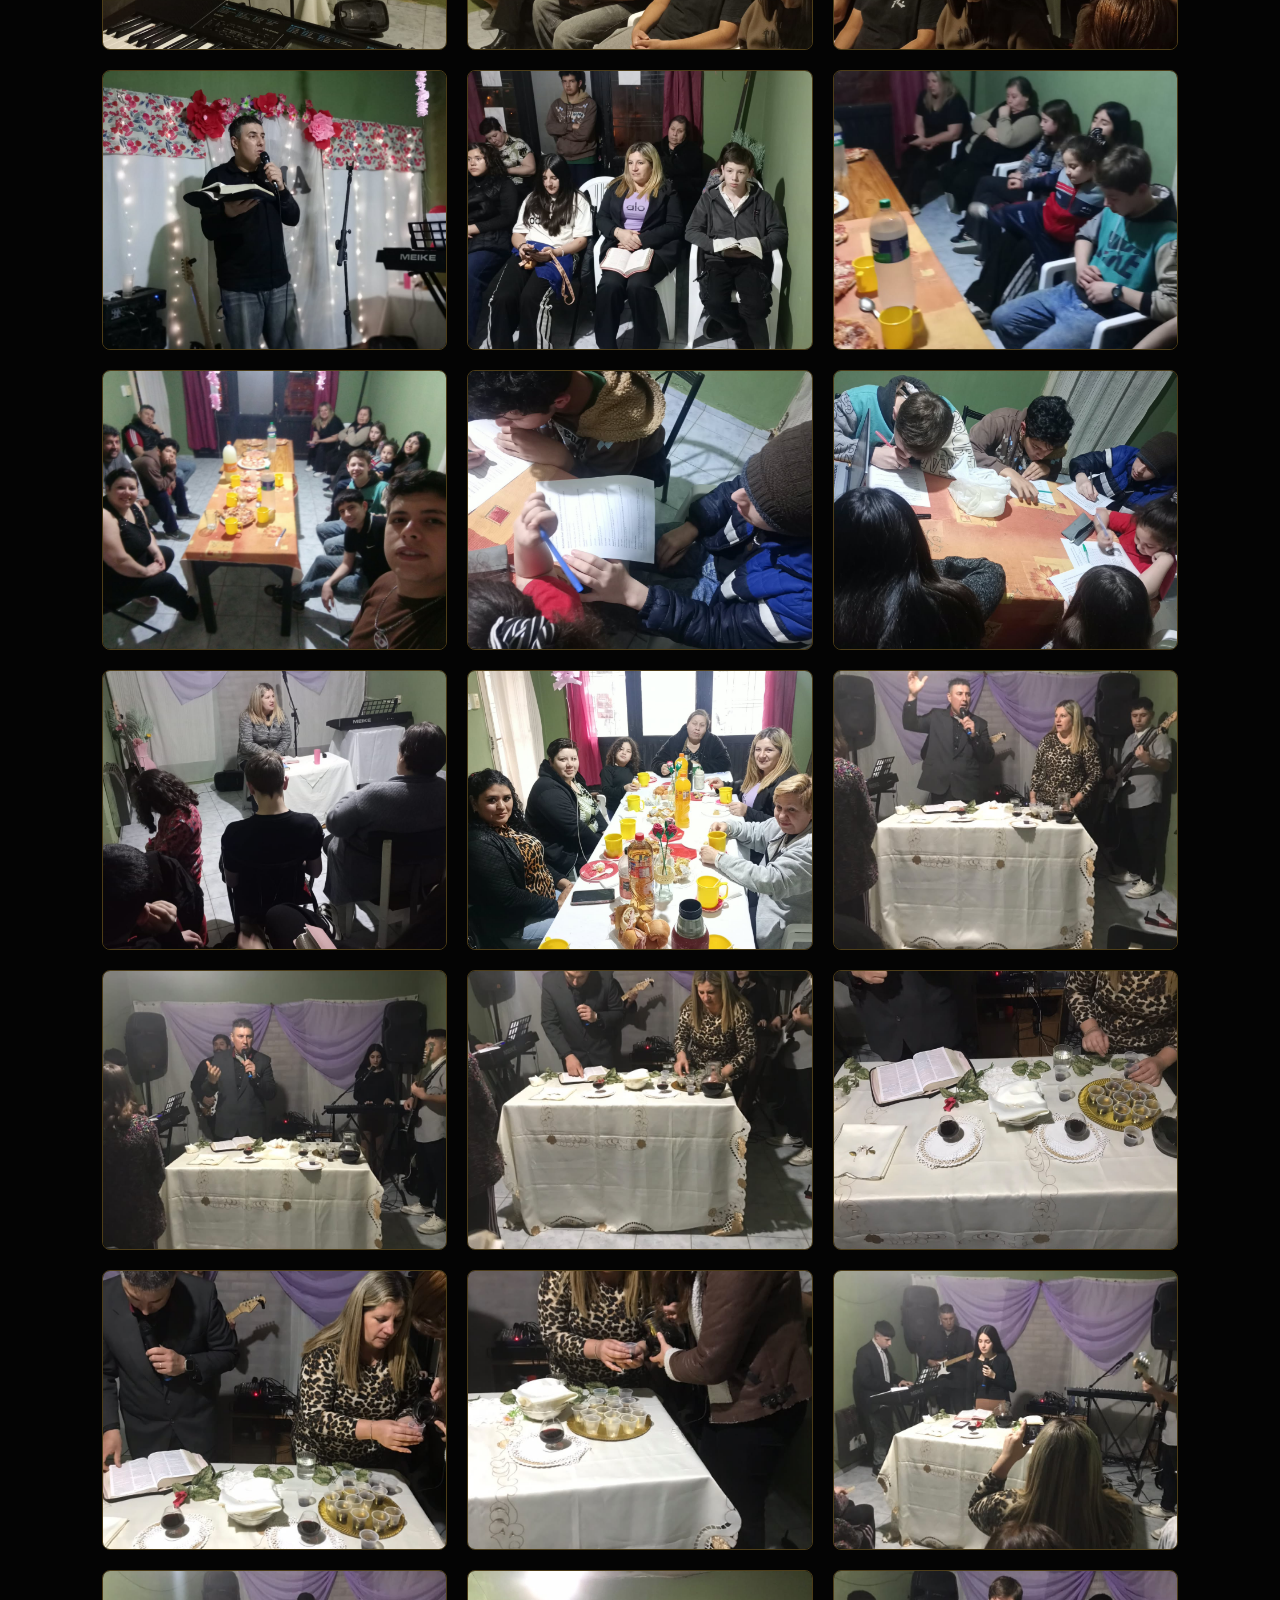
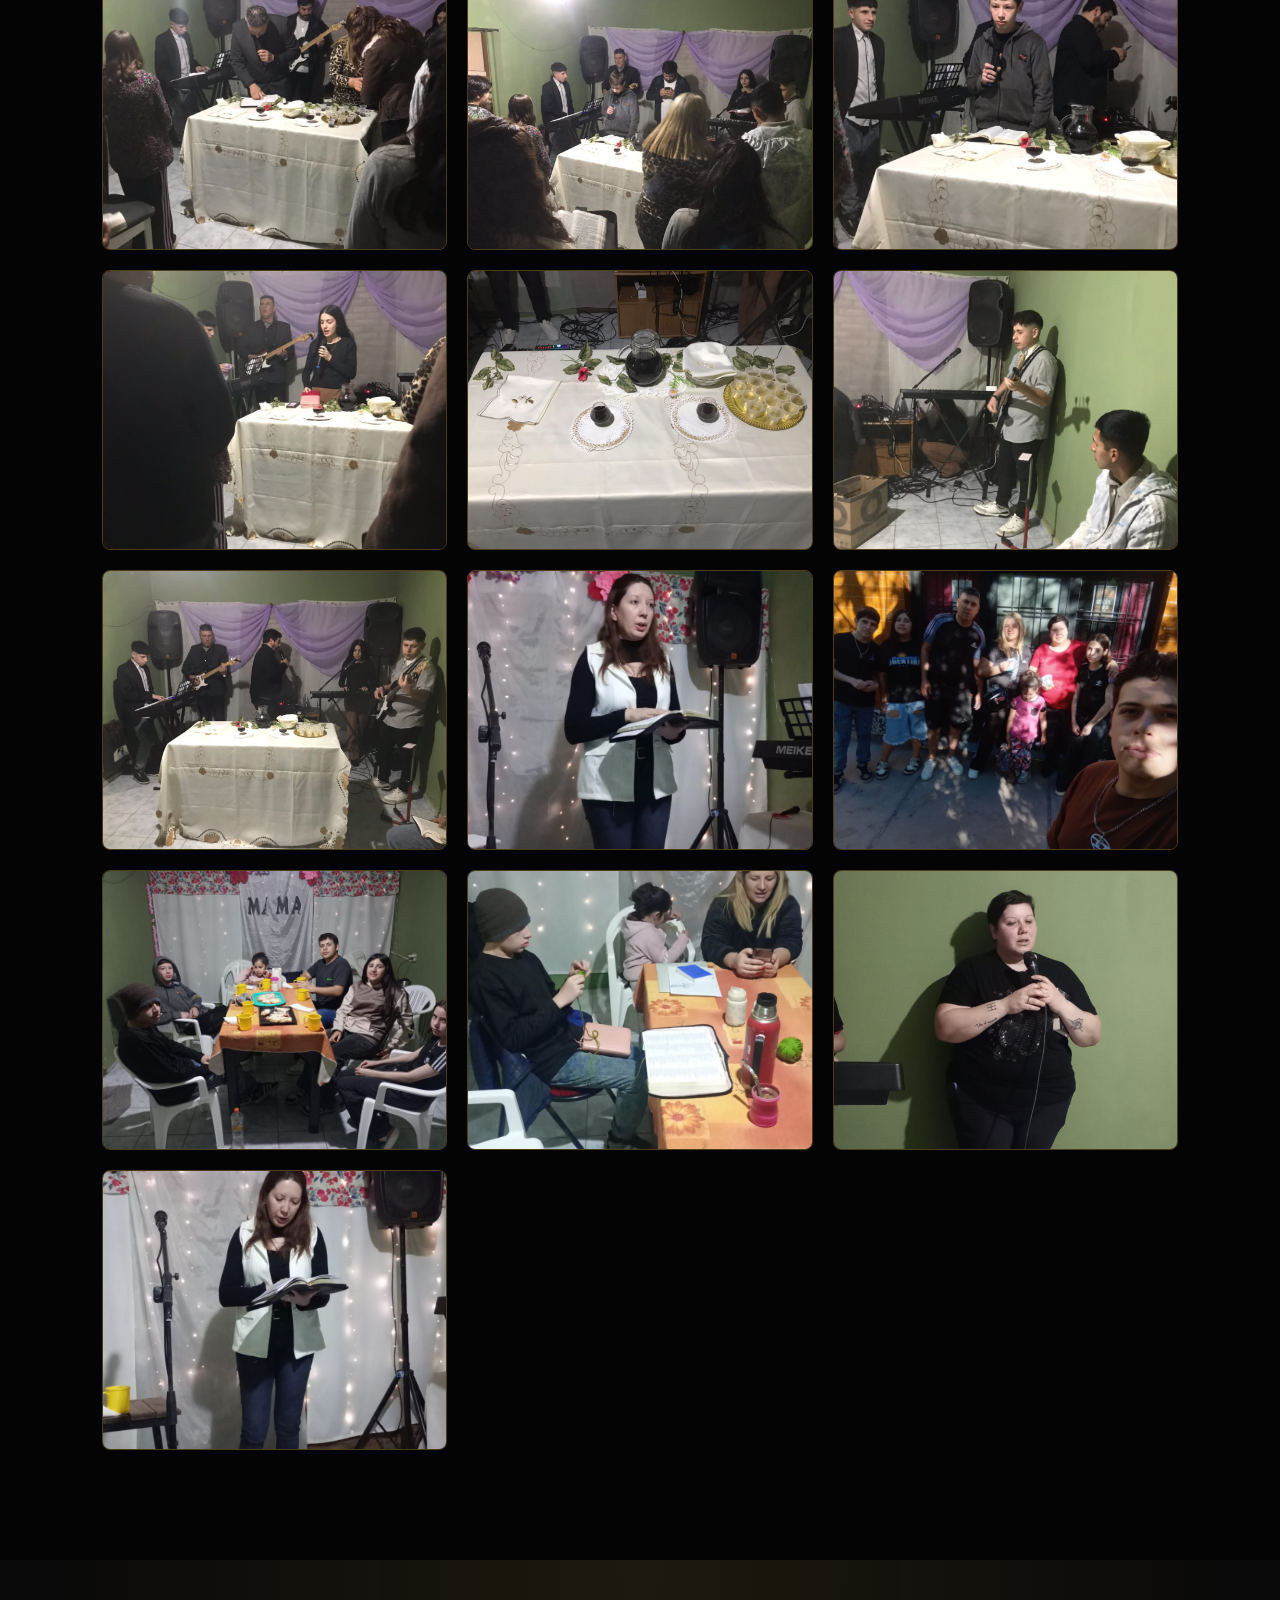
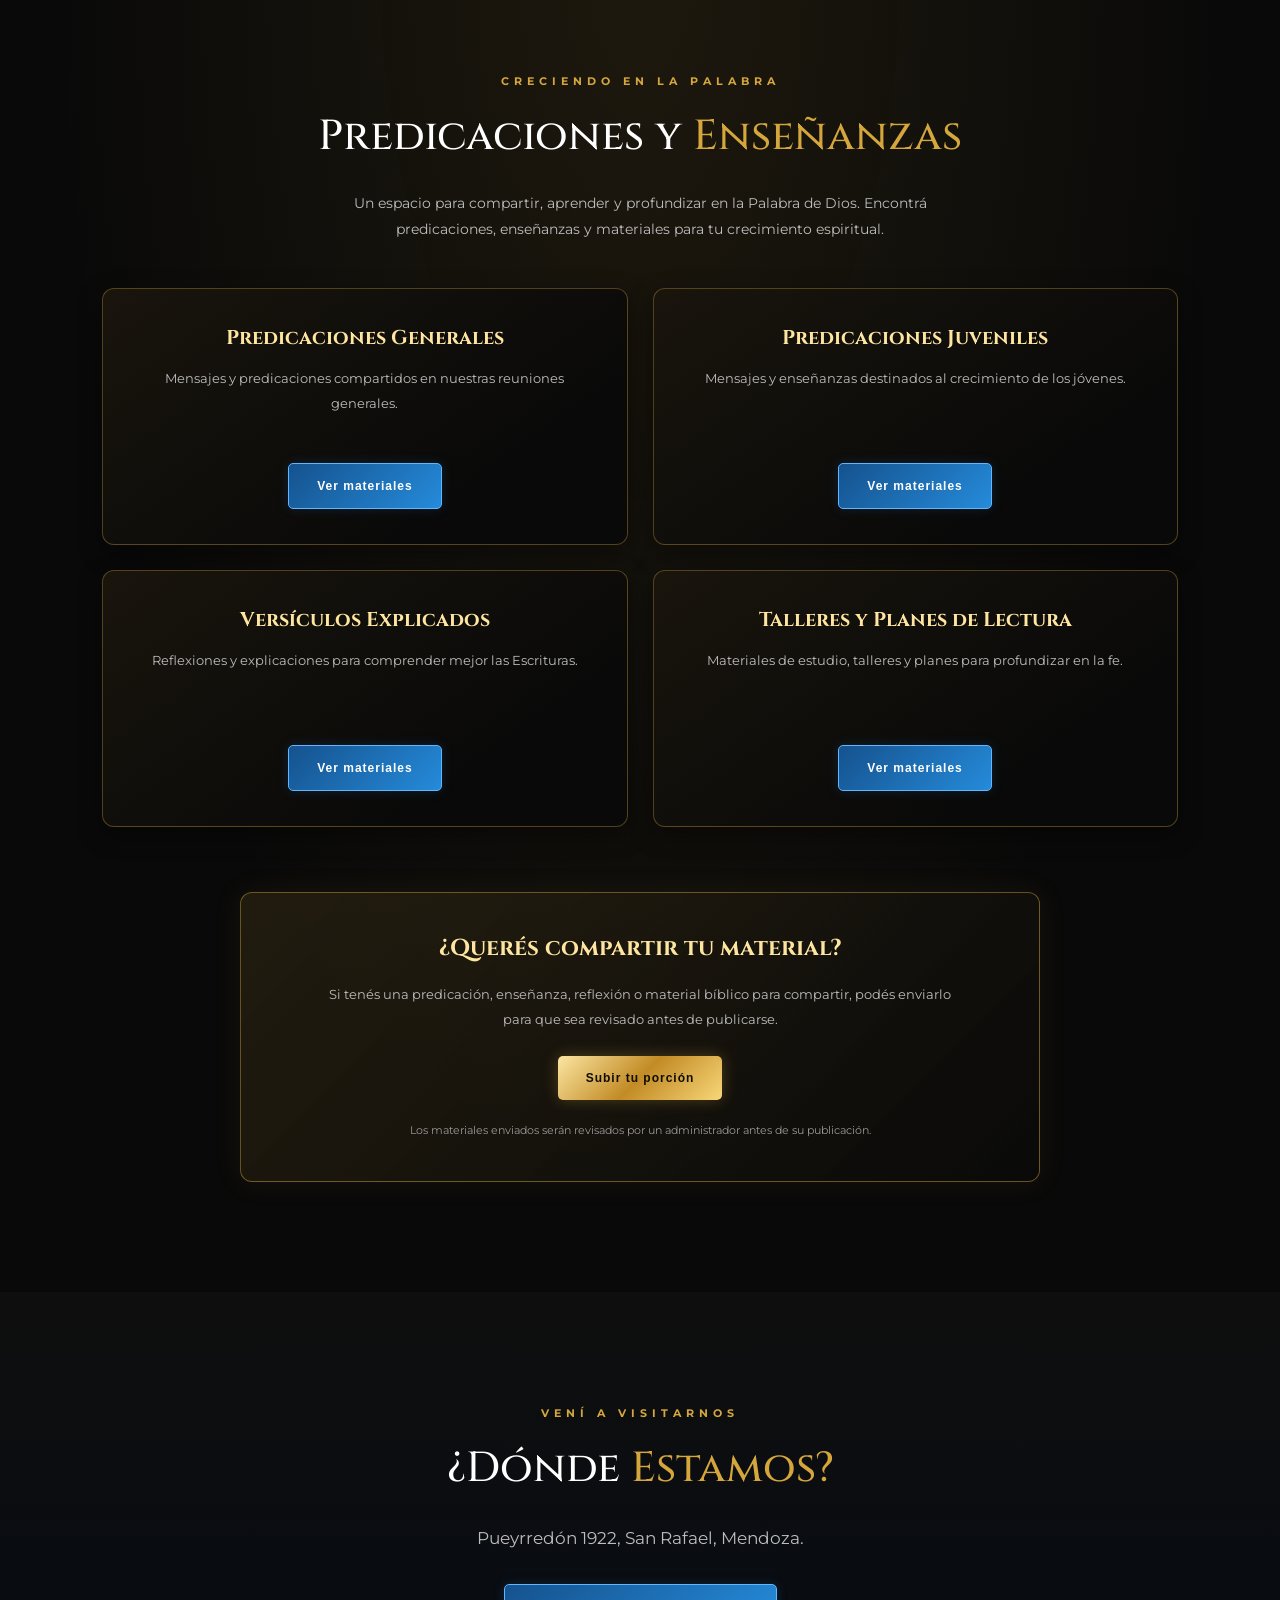
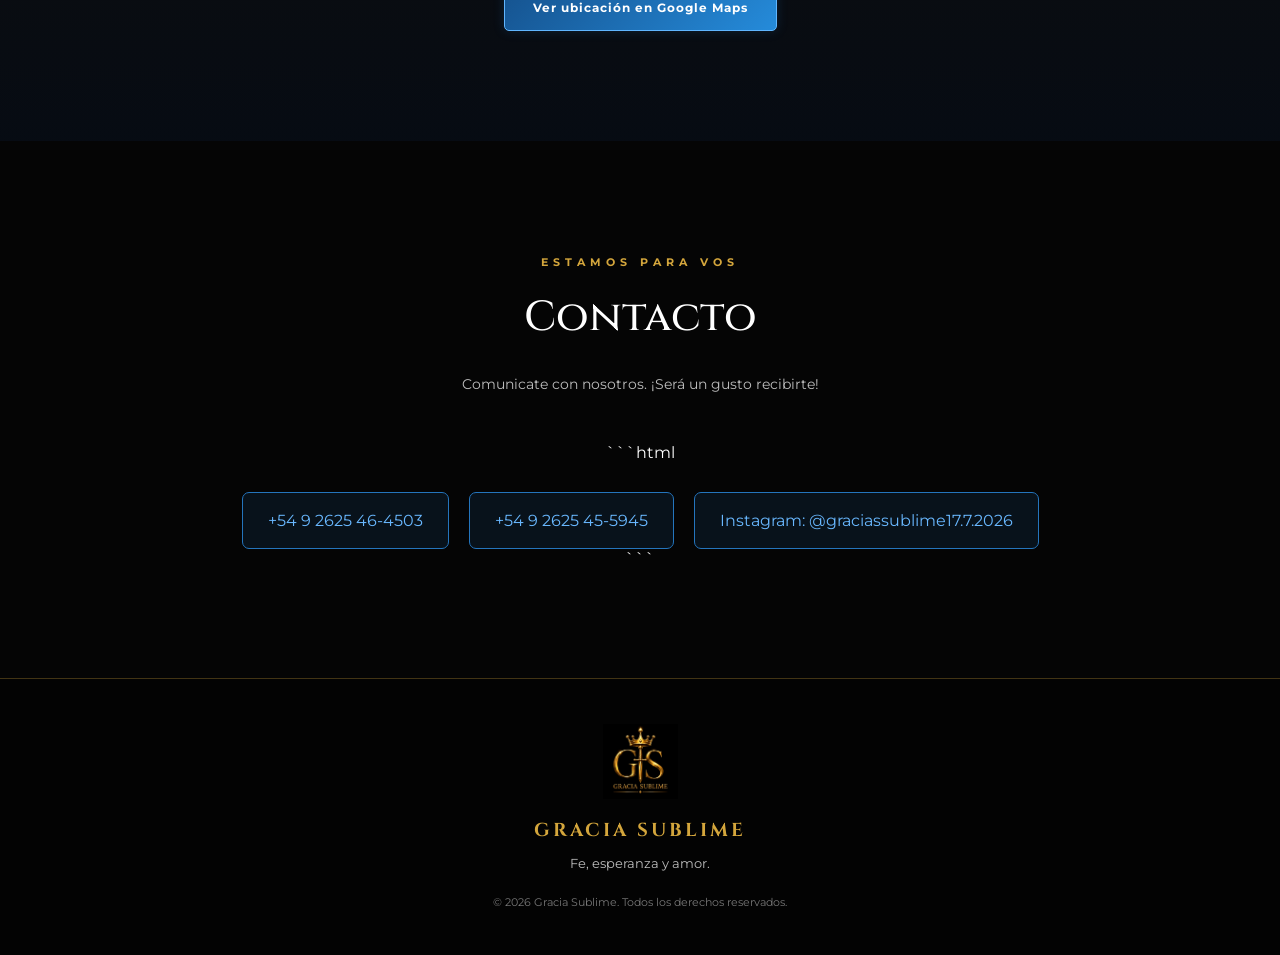
==== commit 510f860c: "Actualizar galeria, imagenes e Instagram" ====
--- a/codigo/index.html
+++ b/codigo/index.html
@@ -8,7 +8,7 @@
 
     <meta name="description" content="Bienvenidos a Gracia Sublime. Conocé nuestras reuniones, eventos, enseñanzas y actividades en San Rafael, Mendoza.">
 
-    <link rel="icon" href="../logo iglesia.jpeg" type="image/jpeg">
+    <link rel="icon" href="../imagenes/logo iglesia.jpeg" type="image/jpeg">
     <link rel="stylesheet" href="style.css">
 </head>
 
@@ -24,7 +24,7 @@
     <header class="encabezado">
 
         <a href="#inicio" class="marca">
-            <img src="../logo iglesia.jpeg" alt="Logo Gracia Sublime">
+            <img src="../imagenes/logo iglesia.jpeg" alt="Logo Gracia Sublime">
             <span>GRACIA SUBLIME</span>
         </a>
 
@@ -55,7 +55,7 @@
             <div class="contenido-portada">
 
                 <img
-                    src="../logo iglesia.jpeg"
+                    src="../imagenes/logo iglesia.jpeg"
                     alt="Gracia Sublime GS"
                     class="logo-principal"
                 >
@@ -340,17 +340,23 @@
                 Comunicate con nosotros. ¡Será un gusto recibirte!
             </p>
 
-            <div class="contenedor-contacto">
-
-                <a href="https://wa.me/5492625464503" target="_blank" rel="noopener noreferrer">
-                    +54 9 2625 46-4503
-                </a>
-
-                <a href="https://wa.me/5492625455945" target="_blank" rel="noopener noreferrer">
-                    +54 9 2625 45-5945
-                </a>
-
-            </div>
+            ```html
+<div class="contenedor-contacto">
+
+    <a href="https://wa.me/5492625464503" target="_blank" rel="noopener noreferrer">
+        +54 9 2625 46-4503
+    </a>
+
+    <a href="https://wa.me/5492625455945" target="_blank" rel="noopener noreferrer">
+        +54 9 2625 45-5945
+    </a>
+
+    <a href="https://www.instagram.com/graciassublime17.7.2026/" target="_blank" rel="noopener noreferrer">
+        Instagram: @graciassublime17.7.2026
+    </a>
+
+</div>
+```
 
         </section>
 
@@ -360,7 +366,7 @@
     <!-- PIE DE PAGINA -->
     <footer class="pie-pagina">
 
-        <img src="../logo iglesia.jpeg" alt="Logo GS">
+        <img src="../imagenes/logo iglesia.jpeg" alt="Logo GS">
 
         <h3>GRACIA SUBLIME</h3>
 
